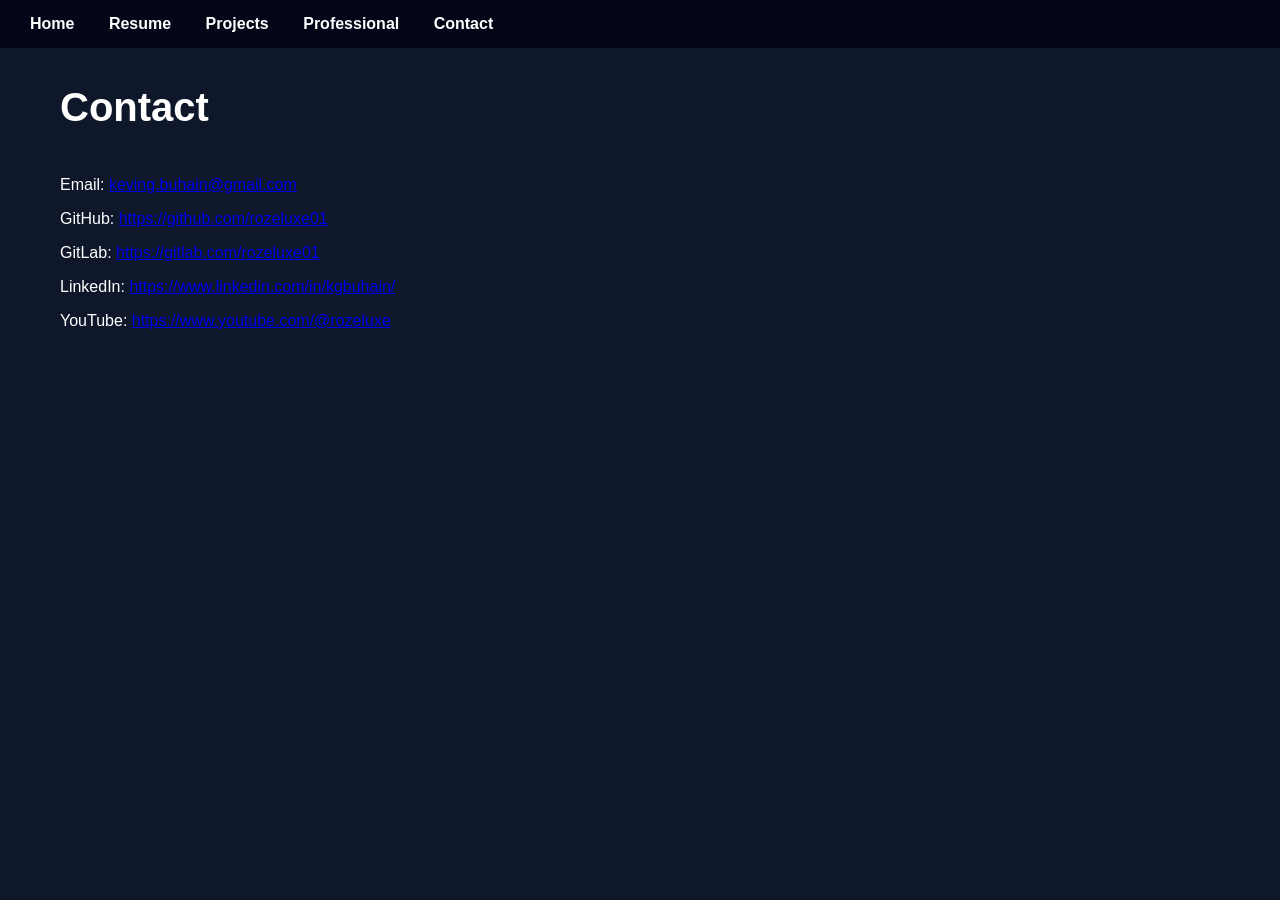
==== contact.html @ 2d5b5512 "Initial portfolio upload" ====
<!DOCTYPE html>
<html>
<head>
<title>Contact</title>
<link rel="stylesheet" href="./style.css">
</head>

<body>

<nav>
  <a href="index.html">Home</a>
  <a href="resume.html">Resume</a>
  <a href="projects.html">Projects</a>
  <a href="professional.html">Professional</a>
  <a href="contact.html">Contact</a>
</nav>

<header>
  <h1>Contact</h1>
</header>

<section class="links">
  <p>Email: <a href="mailto:keving.buhain@gmail.com">keving.buhain@gmail.com</a></p>
  <p>GitHub: <a href="https://github.com/rozeluxe01" target="_blank">https://github.com/rozeluxe01</a></p>
  <p>GitLab: <a href="https://gitlab.com/rozeluxe01" target="_blank">https://gitlab.com/rozeluxe01</a></p>
  <p>LinkedIn: <a href="https://www.linkedin.com/in/kgbuhain/" target="_blank">https://www.linkedin.com/in/kgbuhain/</a></p>
  <p>YouTube: <a href="https://www.youtube.com/@rozeluxe" target="_blank">https://www.youtube.com/@rozeluxe</a></p>
</section>
</body>
</html>
---- style.css ----
/* GENERAL */
body {
  margin: 0;
  font-family: Arial, sans-serif;
  background: #0f172a;
  color: white;
}


/* NAVBAR */
nav {
  background: #020617;
  padding: 15px;
}
nav a {
  color: white;
  margin: 15px;
  text-decoration: none;
  font-weight: bold;
}
nav a:hover {
  color: #38bdf8;
}

header{
    padding: 10px 60px;
}
header h1 {
  font-size: 40px;
  margin-bottom: 10px;
}
header p {
  font-size: 18px;
  color: #94a3b8;
}

.bio {
  max-width: 1000px;
  text-align: justify;
  line-height: 1.7;
  padding: 10px 60px;
}

.bio h2 {
  color: #38bdf8;
  margin-bottom: 20px;
}

.tech-stack {
  margin-top: 20px;
  color: #94a3b8;
}

.experience{
    padding: 10px 60px;
}

.links{
    padding: 10px 60px;
}

.preview-img {
  width: 200px;
  cursor: pointer;
  transition: 0.3s;
}

.preview-img:hover {
  transform: scale(1.05);
}

.lightbox {
  display: none;
  position: fixed;
  z-index: 999;
  left: 0;
  top: 0;
  width: 100%;
  height: 100%;

  background: rgba(0,0,0,0.9);

  overflow-y: auto;   
  padding: 40px 0;    
}

.lightbox img {
  display: block;
  max-width: 90%;
  height: auto;
  margin: 40px auto;
  border-radius: 10px;
}

.lightbox-content {
  margin: auto;
  display: block;
  max-width: 80%;
  max-height: 80%;
  border-radius: 10px;
}

.close {
  position: fixed;
  top: 20px;
  right: 30px;
  font-size: 35px;
  color: white;
  cursor: pointer;
}

footer {
  margin-top: 50px;
  padding: 20px;
  font-size: 14px;
  color: #64748b;
}
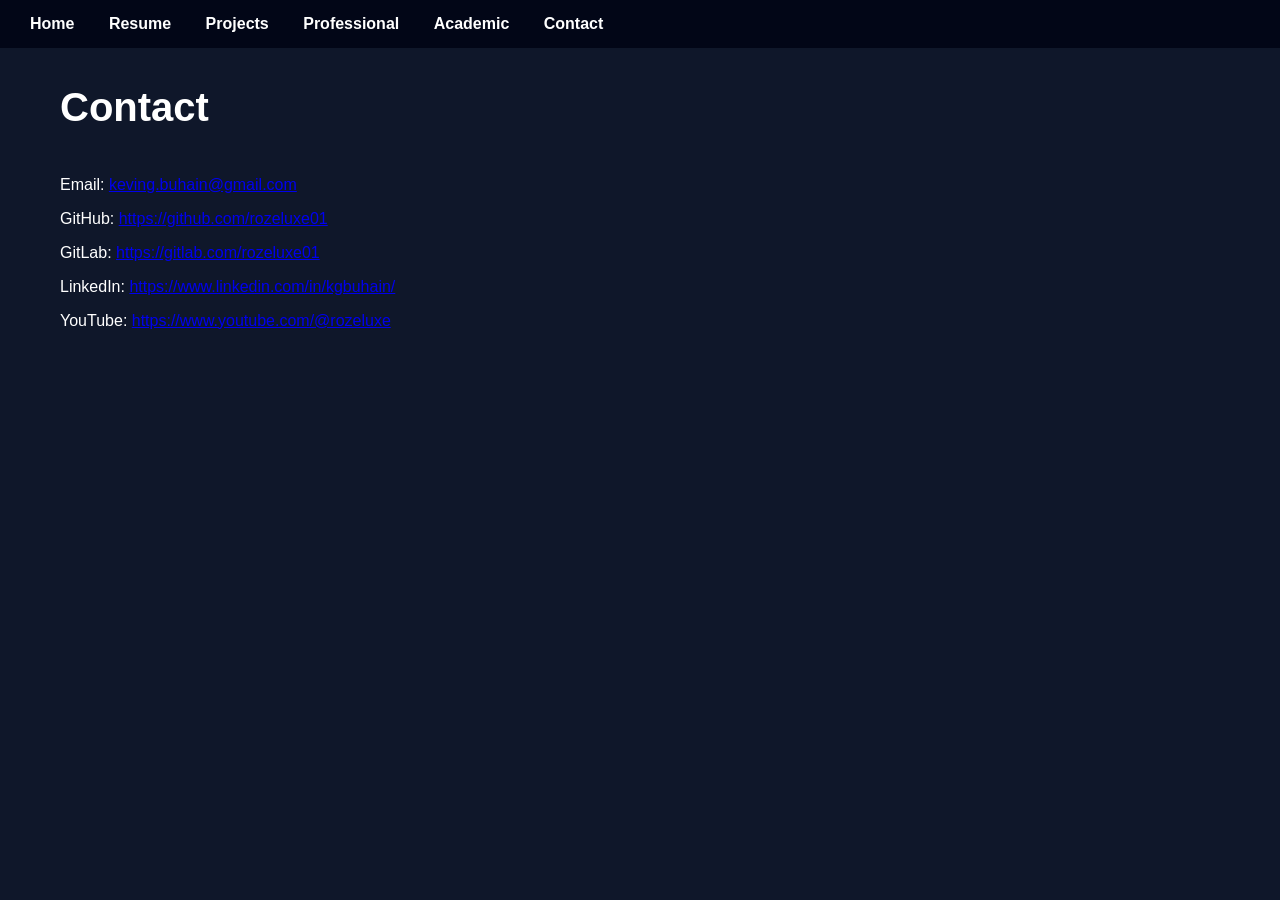
==== commit d9861aca: "Completed portfolio" ====
--- a/contact.html
+++ b/contact.html
@@ -12,6 +12,7 @@
   <a href="resume.html">Resume</a>
   <a href="projects.html">Projects</a>
   <a href="professional.html">Professional</a>
+  <a href="academic.html">Academic</a>
   <a href="contact.html">Contact</a>
 </nav>
 
--- a/style.css
+++ b/style.css
@@ -53,6 +53,13 @@
 
 .experience{
     padding: 10px 60px;
+}
+
+.education{
+    padding: 10px 60px;
+    background:#1e293b; 
+    margin:20px;
+    border-radius:10px; 
 }
 
 .links{
@@ -116,6 +123,8 @@
   color: #64748b;
 }
 
-
-
-
+.file-row iframe {
+  width: 350px;
+  height: 250px;
+  border-radius: 10px;
+}
